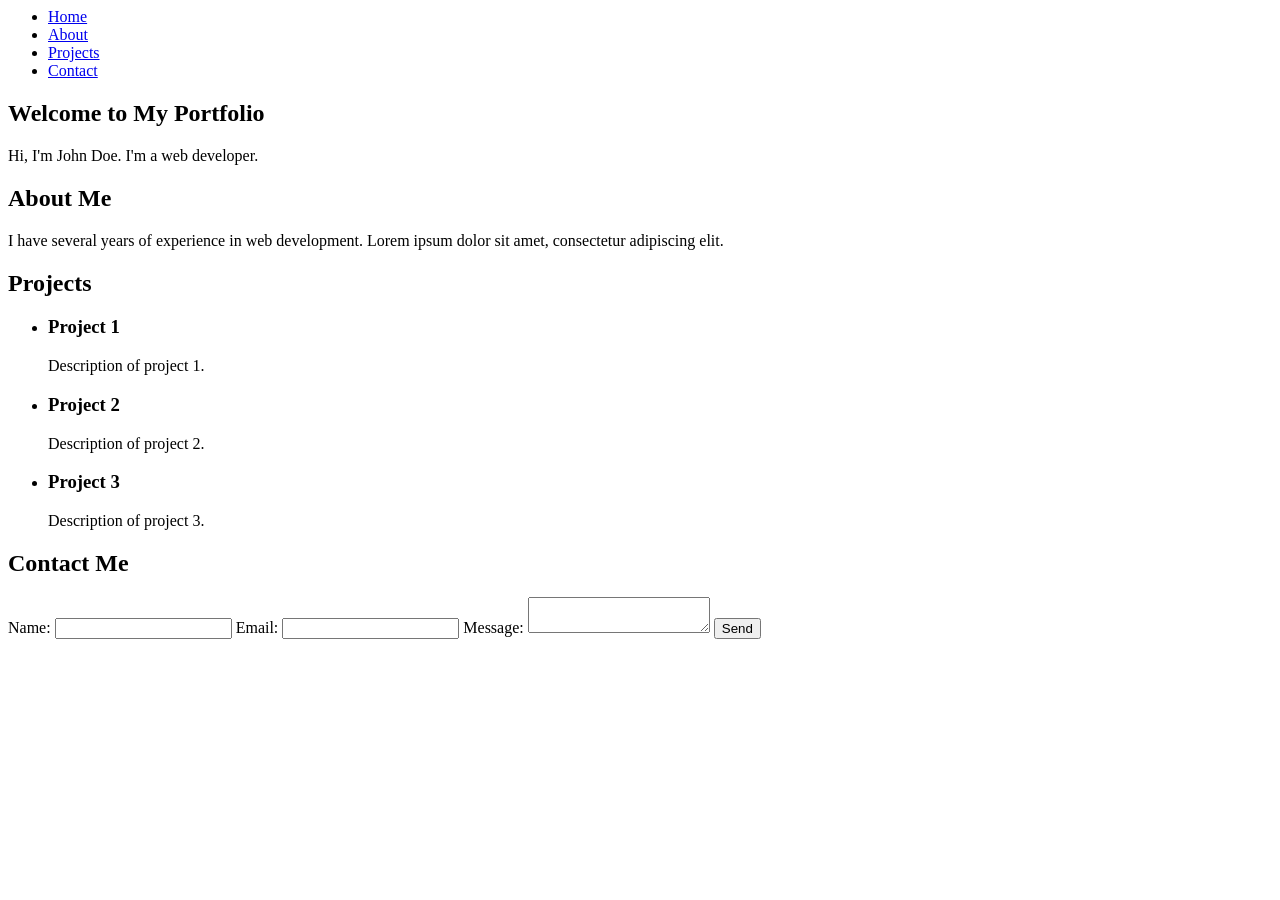
==== portfolio.html @ 41e05590 "Update portfolio.html" ====
<!-- <!DOCTYPE html> -->
<html>
<head>
  <title>My Portfolio</title>
  <link rel="stylesheet" type="text/css" href="CSS portfolio.css">
</head>
<body>
  <header>
    <nav>
      <ul>
        <li><a href="#home">Home</a></li>
        <li><a href="#about">About</a></li>
        <li><a href="#projects">Projects</a></li>
        <li><a href="#contact">Contact</a></li>
      </ul>
    </nav>
  </header>
  
  <section id="home">
    <h1>Welcome to My Portfolio</h1>
    <p>Hi, I'm John Doe. I'm a web developer.</p>
  </section>
  
  <section id="about">
    <h2>About Me</h2>
    <p>I have several years of experience in web development. Lorem ipsum dolor sit amet, consectetur adipiscing elit.</p>
  </section>
  
  <section id="projects">
    <h2>Projects</h2>
    <ul>
      <li>
        <h3>Project 1</h3>
        <p>Description of project 1.</p>
      </li>
      <li>
        <h3>Project 2</h3>
        <p>Description of project 2.</p>
      </li>
      <li>
        <h3>Project 3</h3>
        <p>Description of project 3.</p>
      </li>
    </ul>
  </section>
  
  <section id="contact">
    <h2>Contact Me</h2>
    <form>
      <label for="name">Name:</label>
      <input type="text" id="name" name="name" required>
      <label for="email">Email:</label>
      <input type="email" id="email" name="email" required>
      <label for="message">Message:</label>
      <textarea id="message" name="message" required></textarea>
      <input type="submit" value="Send">
    </form>
  </section>
  
  <script src="java portfolio.js"></script>
</body>
</html>
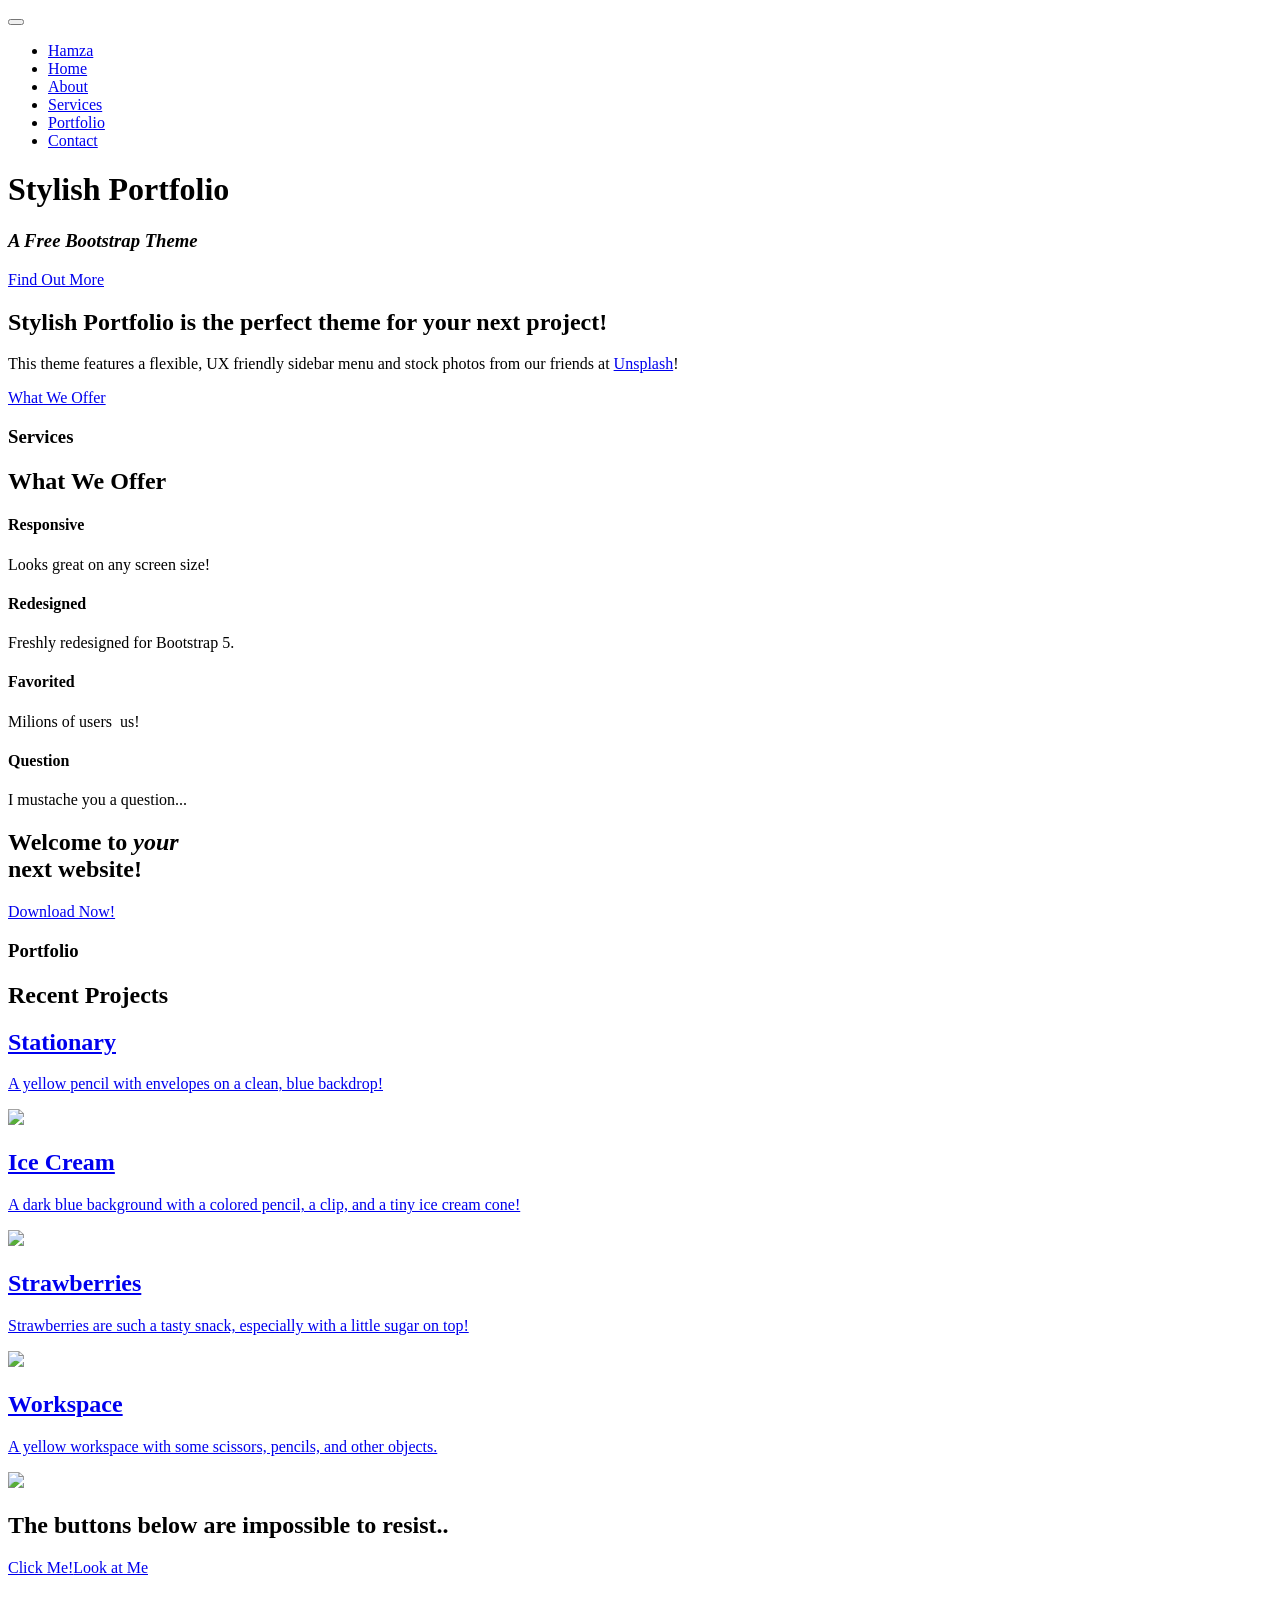
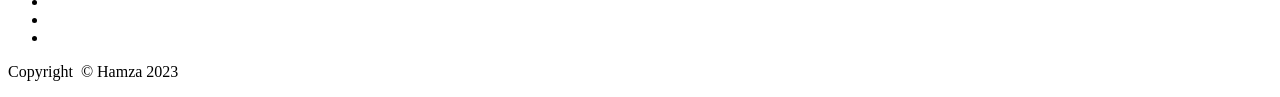
==== commit fd6065ae: "Update portfolio.html" ====
--- a/portfolio.html
+++ b/portfolio.html
@@ -1,62 +1,140 @@
-<!-- <!DOCTYPE html> -->
-<html>
+<!DOCTYPE html>
+<html data-bs-theme="light" lang="en">
+
 <head>
-  <title>My Portfolio</title>
-  <link rel="stylesheet" type="text/css" href="CSS portfolio.css">
+    <meta charset="utf-8">
+    <meta name="viewport" content="width=device-width, initial-scale=1.0, shrink-to-fit=no">
+    <title>Home - Hamza</title>
+    <link rel="stylesheet" href="assets/bootstrap/css/bootstrap.min.css">
+    <link rel="stylesheet" href="https://fonts.googleapis.com/css?family=Source+Sans+Pro:300,400,700,300italic,400italic,700italic&amp;display=swap">
+    <link rel="stylesheet" href="assets/fonts/font-awesome.min.css">
+    <link rel="stylesheet" href="assets/fonts/simple-line-icons.min.css">
 </head>
-<body>
-  <header>
-    <nav>
-      <ul>
-        <li><a href="#home">Home</a></li>
-        <li><a href="#about">About</a></li>
-        <li><a href="#projects">Projects</a></li>
-        <li><a href="#contact">Contact</a></li>
-      </ul>
+
+<body id="page-top"><a class="menu-toggle rounded" href="#"><i class="fa fa-bars"></i></a>
+    <nav class="navbar navbar-expand navbar-light" id="sidebar-wrapper">
+        <div class="container"><button data-bs-toggle="collapse" class="navbar-toggler d-none" data-bs-target="#"></button>
+            <div class="collapse navbar-collapse">
+                <ul class="navbar-nav sidebar-nav" id="sidebar-nav">
+                    <li class="nav-item sidebar-brand"><a class="nav-link active js-scroll-trigger" href="#page-top">Hamza</a></li>
+                    <li class="nav-item sidebar-nav-item"><a class="nav-link js-scroll-trigger" href="#page-top">Home</a></li>
+                    <li class="nav-item sidebar-nav-item"><a class="nav-link js-scroll-trigger" href="#about">About</a></li>
+                    <li class="nav-item sidebar-nav-item"><a class="nav-link js-scroll-trigger" href="#services">Services</a></li>
+                    <li class="nav-item sidebar-nav-item"><a class="nav-link js-scroll-trigger" href="#portfolio">Portfolio</a></li>
+                    <li class="nav-item sidebar-nav-item"><a class="nav-link js-scroll-trigger" href="#contact">Contact</a></li>
+                </ul>
+            </div>
+        </div>
     </nav>
-  </header>
-  
-  <section id="home">
-    <h1>Welcome to My Portfolio</h1>
-    <p>Hi, I'm John Doe. I'm a web developer.</p>
-  </section>
-  
-  <section id="about">
-    <h2>About Me</h2>
-    <p>I have several years of experience in web development. Lorem ipsum dolor sit amet, consectetur adipiscing elit.</p>
-  </section>
-  
-  <section id="projects">
-    <h2>Projects</h2>
-    <ul>
-      <li>
-        <h3>Project 1</h3>
-        <p>Description of project 1.</p>
-      </li>
-      <li>
-        <h3>Project 2</h3>
-        <p>Description of project 2.</p>
-      </li>
-      <li>
-        <h3>Project 3</h3>
-        <p>Description of project 3.</p>
-      </li>
-    </ul>
-  </section>
-  
-  <section id="contact">
-    <h2>Contact Me</h2>
-    <form>
-      <label for="name">Name:</label>
-      <input type="text" id="name" name="name" required>
-      <label for="email">Email:</label>
-      <input type="email" id="email" name="email" required>
-      <label for="message">Message:</label>
-      <textarea id="message" name="message" required></textarea>
-      <input type="submit" value="Send">
-    </form>
-  </section>
-  
-  <script src="java portfolio.js"></script>
+    <header class="d-flex masthead" style="background-image:url('assets/img/bg-masthead.jpg');">
+        <div class="container my-auto text-center">
+            <h1 class="mb-1">Stylish Portfoliо</h1>
+            <h3 class="mb-5"><em>A Free Bootstrap Theme</em></h3><a class="btn btn-primary btn-xl js-scroll-trigger" role="button" href="#about">Find Out More</a>
+            <div class="overlay"></div>
+        </div>
+    </header>
+    <section id="about" class="content-section bg-light">
+        <div class="container text-center">
+            <div class="row">
+                <div class="col-lg-10 mx-auto">
+                    <h2>Stylish Portfolio is the perfect theme for your next project!</h2>
+                    <p class="lead mb-5"><span>This theme features a flexible, UX friendly sidebar menu and stock photos from our friends at&nbsp;</span><a href="https://unsplash.com/">Unsplash</a><span>!</span></p><a class="btn btn-dark btn-xl js-scroll-trigger" role="button" href="#services">What We Offer</a>
+                </div>
+            </div>
+        </div>
+    </section>
+    <section id="services" class="content-section bg-primary text-white text-center">
+        <div class="container">
+            <div class="content-section-heading">
+                <h3 class="text-secondary mb-0">Services</h3>
+                <h2 class="mb-5">What We Offer</h2>
+            </div>
+            <div class="row">
+                <div class="col-md-6 col-lg-3 mb-5 mb-lg-0"><span class="mx-auto service-icon rounded-circle mb-3"><i class="icon-screen-smartphone"></i></span>
+                    <h4><strong>Responsive</strong></h4>
+                    <p class="mb-0 text-faded">Looks great on any screen size!</p>
+                </div>
+                <div class="col-md-6 col-lg-3 mb-5 mb-lg-0"><span class="mx-auto service-icon rounded-circle mb-3"><i class="icon-pencil"></i></span>
+                    <h4><strong>Redesigned</strong></h4>
+                    <p class="mb-0 text-faded">Freshly redesigned for Bootstrap 5.</p>
+                </div>
+                <div class="col-md-6 col-lg-3 mb-5 mb-lg-0"><span class="mx-auto service-icon rounded-circle mb-3"><i class="icon-like"></i></span>
+                    <h4><strong>Favorited</strong></h4>
+                    <p class="mb-0 text-faded"><span>Milions of users&nbsp;</span><i class="fa fa-heart"></i><span>&nbsp;us!</span></p>
+                </div>
+                <div class="col-md-6 col-lg-3 mb-5 mb-lg-0"><span class="mx-auto service-icon rounded-circle mb-3"><i class="icon-mustache"></i></span>
+                    <h4><strong>Question</strong></h4>
+                    <p class="mb-0 text-faded">I mustache you a question...</p>
+                </div>
+            </div>
+        </div>
+    </section>
+    <section class="callout" style="background:linear-gradient(90deg, rgba(255, 255, 255, 0.1) 0%, rgba(255, 255, 255, 0.1) 100%), url(&quot;assets/img/bg-callout.jpg&quot;);background-position:center center;background-repeat:no-repeat;background-size:cover;">
+        <div class="container text-center">
+            <h2 class="mx-auto mb-5"><span>Welcome to&nbsp;</span><em>your</em><span><br>next website!<br></span></h2><a class="btn btn-primary btn-xl" role="button" href="#">Download Now!</a>
+        </div>
+    </section>
+    <section id="portfolio" class="content-section">
+        <div class="container">
+            <div class="content-section-heading text-center">
+                <h3 class="text-secondary mb-0">Portfolio</h3>
+                <h2 class="mb-5">Recent Projects</h2>
+            </div>
+            <div class="row g-0">
+                <div class="col-lg-6"><a class="portfolio-item" href="#">
+                        <div class="caption">
+                            <div class="caption-content">
+                                <h2>Stationary</h2>
+                                <p class="mb-0">A yellow pencil with envelopes on a clean, blue backdrop!</p>
+                            </div>
+                        </div><img class="img-fluid" src="assets/img/portfolio-1.jpg">
+                    </a></div>
+                <div class="col-lg-6"><a class="portfolio-item" href="#">
+                        <div class="caption">
+                            <div class="caption-content">
+                                <h2>Ice Cream</h2>
+                                <p class="mb-0">A dark blue background with a colored pencil, a clip, and a tiny ice cream cone!</p>
+                            </div>
+                        </div><img class="img-fluid" src="assets/img/portfolio-2.jpg">
+                    </a></div>
+                <div class="col-lg-6"><a class="portfolio-item" href="#">
+                        <div class="caption">
+                            <div class="caption-content">
+                                <h2>Strawberries</h2>
+                                <p class="mb-0">Strawberries are such a tasty snack, especially with a little sugar on top!</p>
+                            </div>
+                        </div><img class="img-fluid" src="assets/img/portfolio-3.jpg">
+                    </a></div>
+                <div class="col-lg-6"><a class="portfolio-item" href="#">
+                        <div class="caption">
+                            <div class="caption-content">
+                                <h2>Workspace</h2>
+                                <p class="mb-0">A yellow workspace with some scissors, pencils, and other objects.</p>
+                            </div>
+                        </div><img class="img-fluid" src="assets/img/portfolio-4.jpg">
+                    </a></div>
+            </div>
+        </div>
+    </section>
+    <section class="content-section bg-primary text-white">
+        <div class="container text-center">
+            <h2 class="mb-4">The buttons below are impossible to resist..</h2><a class="btn btn-light btn-xl me-4" role="button" href="#">Click Me!</a><a class="btn btn-dark btn-xl me-4" role="button" href="#">Look at Me</a>
+        </div>
+    </section>
+    <section id="contact" class="map">
+        <footer class="footer text-center">
+            <div class="container">
+                <ul class="list-inline mb-5">
+                    <li class="list-inline-item">&nbsp;<a class="link-light social-link rounded-circle" href="#"><i class="icon-social-facebook"></i></a></li>
+                    <li class="list-inline-item">&nbsp;<a class="link-light social-link rounded-circle" href="#"><i class="icon-social-twitter"></i></a></li>
+                    <li class="list-inline-item">&nbsp;<a class="link-light social-link rounded-circle" href="#"><i class="icon-social-github"></i></a></li>
+                </ul>
+                <p class="text-muted mb-0 small">Copyright &nbsp;© Hamza 2023</p>
+            </div><a class="js-scroll-trigger scroll-to-top rounded" href="#page-top"><i class="fa fa-angle-up"></i></a>
+        </footer>
+    </section>
+    <script src="assets/bootstrap/js/bootstrap.min.js"></script>
+    <script src="assets/js/stylish-portfolio.js"></script>
 </body>
+
 </html>
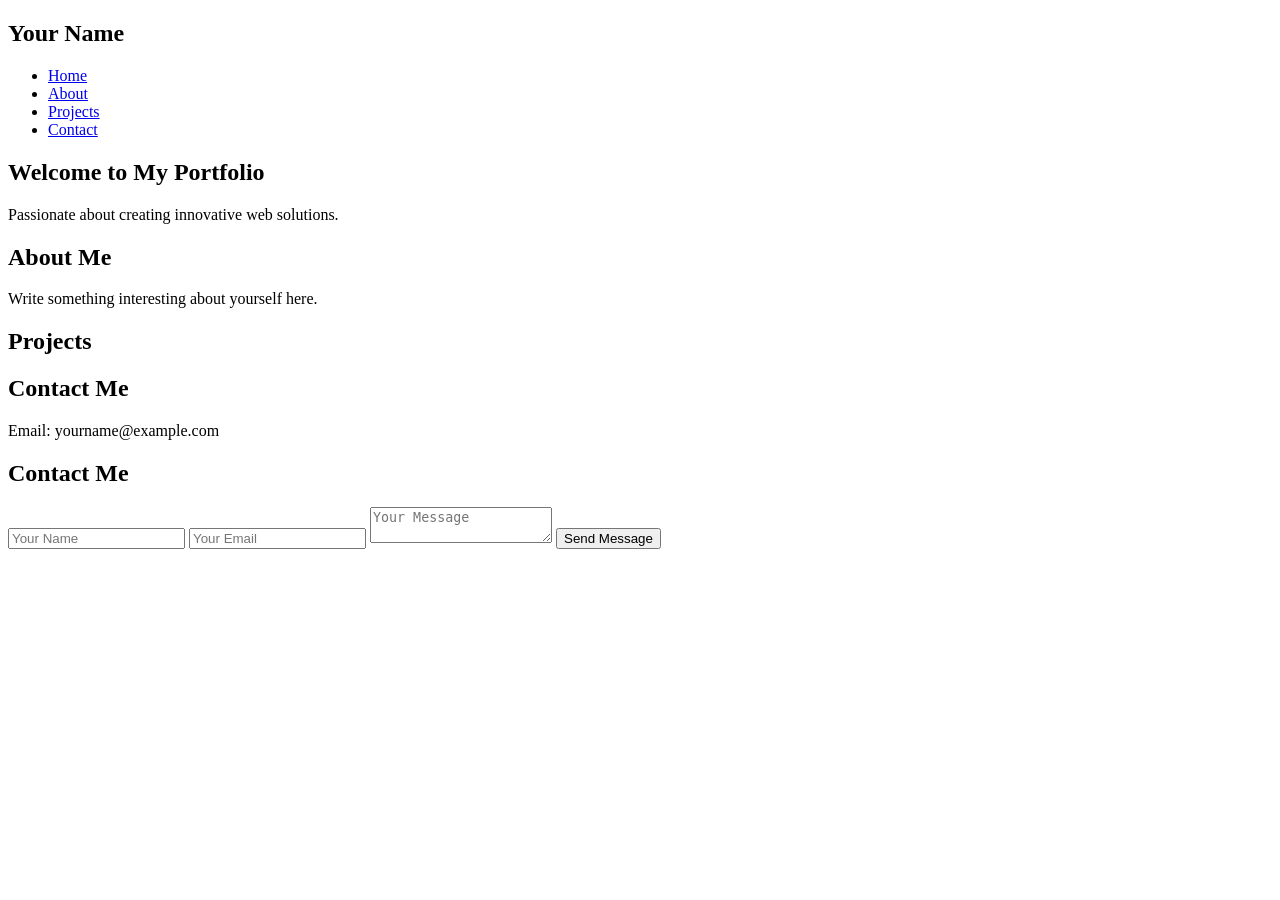
==== commit 6e3aa4aa: "Update portfolio.html" ====
--- a/portfolio.html
+++ b/portfolio.html
@@ -1,140 +1,75 @@
 <!DOCTYPE html>
-<html data-bs-theme="light" lang="en">
+<html lang="en">
 
 <head>
-    <meta charset="utf-8">
-    <meta name="viewport" content="width=device-width, initial-scale=1.0, shrink-to-fit=no">
-    <title>Home - Hamza</title>
-    <link rel="stylesheet" href="assets/bootstrap/css/bootstrap.min.css">
-    <link rel="stylesheet" href="https://fonts.googleapis.com/css?family=Source+Sans+Pro:300,400,700,300italic,400italic,700italic&amp;display=swap">
-    <link rel="stylesheet" href="assets/fonts/font-awesome.min.css">
-    <link rel="stylesheet" href="assets/fonts/simple-line-icons.min.css">
+    <meta charset="UTF-8">
+    <meta name="viewport" content="width=device-width, initial-scale=1.0">
+    <link rel="stylesheet" href="styles.css">
+    <title>Your Name - Portfolio</title>
 </head>
 
-<body id="page-top"><a class="menu-toggle rounded" href="#"><i class="fa fa-bars"></i></a>
-    <nav class="navbar navbar-expand navbar-light" id="sidebar-wrapper">
-        <div class="container"><button data-bs-toggle="collapse" class="navbar-toggler d-none" data-bs-target="#"></button>
-            <div class="collapse navbar-collapse">
-                <ul class="navbar-nav sidebar-nav" id="sidebar-nav">
-                    <li class="nav-item sidebar-brand"><a class="nav-link active js-scroll-trigger" href="#page-top">Hamza</a></li>
-                    <li class="nav-item sidebar-nav-item"><a class="nav-link js-scroll-trigger" href="#page-top">Home</a></li>
-                    <li class="nav-item sidebar-nav-item"><a class="nav-link js-scroll-trigger" href="#about">About</a></li>
-                    <li class="nav-item sidebar-nav-item"><a class="nav-link js-scroll-trigger" href="#services">Services</a></li>
-                    <li class="nav-item sidebar-nav-item"><a class="nav-link js-scroll-trigger" href="#portfolio">Portfolio</a></li>
-                    <li class="nav-item sidebar-nav-item"><a class="nav-link js-scroll-trigger" href="#contact">Contact</a></li>
+<body>
+    <header>
+        <nav>
+            <div class="container">
+                <h1>Your Name</h1>
+                <ul>
+                    <li><a href="#home">Home</a></li>
+                    <li><a href="#about">About</a></li>
+                    <li><a href="#projects">Projects</a></li>
+                    <li><a href="#contact">Contact</a></li>
                 </ul>
             </div>
-        </div>
-    </nav>
-    <header class="d-flex masthead" style="background-image:url('assets/img/bg-masthead.jpg');">
-        <div class="container my-auto text-center">
-            <h1 class="mb-1">Stylish Portfoliо</h1>
-            <h3 class="mb-5"><em>A Free Bootstrap Theme</em></h3><a class="btn btn-primary btn-xl js-scroll-trigger" role="button" href="#about">Find Out More</a>
-            <div class="overlay"></div>
-        </div>
+        </nav>
     </header>
-    <section id="about" class="content-section bg-light">
-        <div class="container text-center">
-            <div class="row">
-                <div class="col-lg-10 mx-auto">
-                    <h2>Stylish Portfolio is the perfect theme for your next project!</h2>
-                    <p class="lead mb-5"><span>This theme features a flexible, UX friendly sidebar menu and stock photos from our friends at&nbsp;</span><a href="https://unsplash.com/">Unsplash</a><span>!</span></p><a class="btn btn-dark btn-xl js-scroll-trigger" role="button" href="#services">What We Offer</a>
-                </div>
-            </div>
+
+    <section id="home" class="section">
+        <div class="container">
+            <h2>Welcome to My Portfolio</h2>
+            <p>Passionate about creating innovative web solutions.</p>
         </div>
     </section>
-    <section id="services" class="content-section bg-primary text-white text-center">
+
+    <section id="about" class="section">
         <div class="container">
-            <div class="content-section-heading">
-                <h3 class="text-secondary mb-0">Services</h3>
-                <h2 class="mb-5">What We Offer</h2>
-            </div>
-            <div class="row">
-                <div class="col-md-6 col-lg-3 mb-5 mb-lg-0"><span class="mx-auto service-icon rounded-circle mb-3"><i class="icon-screen-smartphone"></i></span>
-                    <h4><strong>Responsive</strong></h4>
-                    <p class="mb-0 text-faded">Looks great on any screen size!</p>
-                </div>
-                <div class="col-md-6 col-lg-3 mb-5 mb-lg-0"><span class="mx-auto service-icon rounded-circle mb-3"><i class="icon-pencil"></i></span>
-                    <h4><strong>Redesigned</strong></h4>
-                    <p class="mb-0 text-faded">Freshly redesigned for Bootstrap 5.</p>
-                </div>
-                <div class="col-md-6 col-lg-3 mb-5 mb-lg-0"><span class="mx-auto service-icon rounded-circle mb-3"><i class="icon-like"></i></span>
-                    <h4><strong>Favorited</strong></h4>
-                    <p class="mb-0 text-faded"><span>Milions of users&nbsp;</span><i class="fa fa-heart"></i><span>&nbsp;us!</span></p>
-                </div>
-                <div class="col-md-6 col-lg-3 mb-5 mb-lg-0"><span class="mx-auto service-icon rounded-circle mb-3"><i class="icon-mustache"></i></span>
-                    <h4><strong>Question</strong></h4>
-                    <p class="mb-0 text-faded">I mustache you a question...</p>
-                </div>
-            </div>
+            <h2>About Me</h2>
+            <p>Write something interesting about yourself here.</p>
         </div>
     </section>
-    <section class="callout" style="background:linear-gradient(90deg, rgba(255, 255, 255, 0.1) 0%, rgba(255, 255, 255, 0.1) 100%), url(&quot;assets/img/bg-callout.jpg&quot;);background-position:center center;background-repeat:no-repeat;background-size:cover;">
-        <div class="container text-center">
-            <h2 class="mx-auto mb-5"><span>Welcome to&nbsp;</span><em>your</em><span><br>next website!<br></span></h2><a class="btn btn-primary btn-xl" role="button" href="#">Download Now!</a>
+
+    <section id="projects" class="section">
+        <div class="container">
+            <h2>Projects</h2>
+            <!-- Your projects content goes here -->
         </div>
     </section>
-    <section id="portfolio" class="content-section">
+
+    <section id="contact" class="section">
         <div class="container">
-            <div class="content-section-heading text-center">
-                <h3 class="text-secondary mb-0">Portfolio</h3>
-                <h2 class="mb-5">Recent Projects</h2>
-            </div>
-            <div class="row g-0">
-                <div class="col-lg-6"><a class="portfolio-item" href="#">
-                        <div class="caption">
-                            <div class="caption-content">
-                                <h2>Stationary</h2>
-                                <p class="mb-0">A yellow pencil with envelopes on a clean, blue backdrop!</p>
-                            </div>
-                        </div><img class="img-fluid" src="assets/img/portfolio-1.jpg">
-                    </a></div>
-                <div class="col-lg-6"><a class="portfolio-item" href="#">
-                        <div class="caption">
-                            <div class="caption-content">
-                                <h2>Ice Cream</h2>
-                                <p class="mb-0">A dark blue background with a colored pencil, a clip, and a tiny ice cream cone!</p>
-                            </div>
-                        </div><img class="img-fluid" src="assets/img/portfolio-2.jpg">
-                    </a></div>
-                <div class="col-lg-6"><a class="portfolio-item" href="#">
-                        <div class="caption">
-                            <div class="caption-content">
-                                <h2>Strawberries</h2>
-                                <p class="mb-0">Strawberries are such a tasty snack, especially with a little sugar on top!</p>
-                            </div>
-                        </div><img class="img-fluid" src="assets/img/portfolio-3.jpg">
-                    </a></div>
-                <div class="col-lg-6"><a class="portfolio-item" href="#">
-                        <div class="caption">
-                            <div class="caption-content">
-                                <h2>Workspace</h2>
-                                <p class="mb-0">A yellow workspace with some scissors, pencils, and other objects.</p>
-                            </div>
-                        </div><img class="img-fluid" src="assets/img/portfolio-4.jpg">
-                    </a></div>
-            </div>
+            <h2>Contact Me</h2>
+            <p>Email: yourname@example.com</p>
         </div>
     </section>
-    <section class="content-section bg-primary text-white">
-        <div class="container text-center">
-            <h2 class="mb-4">The buttons below are impossible to resist..</h2><a class="btn btn-light btn-xl me-4" role="button" href="#">Click Me!</a><a class="btn btn-dark btn-xl me-4" role="button" href="#">Look at Me</a>
-        </div>
-    </section>
-    <section id="contact" class="map">
-        <footer class="footer text-center">
-            <div class="container">
-                <ul class="list-inline mb-5">
-                    <li class="list-inline-item">&nbsp;<a class="link-light social-link rounded-circle" href="#"><i class="icon-social-facebook"></i></a></li>
-                    <li class="list-inline-item">&nbsp;<a class="link-light social-link rounded-circle" href="#"><i class="icon-social-twitter"></i></a></li>
-                    <li class="list-inline-item">&nbsp;<a class="link-light social-link rounded-circle" href="#"><i class="icon-social-github"></i></a></li>
-                </ul>
-                <p class="text-muted mb-0 small">Copyright &nbsp;© Hamza 2023</p>
-            </div><a class="js-scroll-trigger scroll-to-top rounded" href="#page-top"><i class="fa fa-angle-up"></i></a>
-        </footer>
-    </section>
-    <script src="assets/bootstrap/js/bootstrap.min.js"></script>
-    <script src="assets/js/stylish-portfolio.js"></script>
+
+    <!-- ... (previous HTML code remains unchanged) ... -->
+
+<section id="contact" class="section">
+    <div class="container">
+        <h2>Contact Me</h2>
+        <form id="contact-form">
+            <input type="text" id="name" placeholder="Your Name" required>
+            <input type="email" id="email" placeholder="Your Email" required>
+            <textarea id="message" placeholder="Your Message" required></textarea>
+            <button type="submit">Send Message</button>
+        </form>
+        <p id="success-message"></p>
+    </div>
+</section>
+
+<!-- ... (remaining HTML code remains unchanged) ... -->
+
+
+    <script src="script.js"></script>
 </body>
 
 </html>
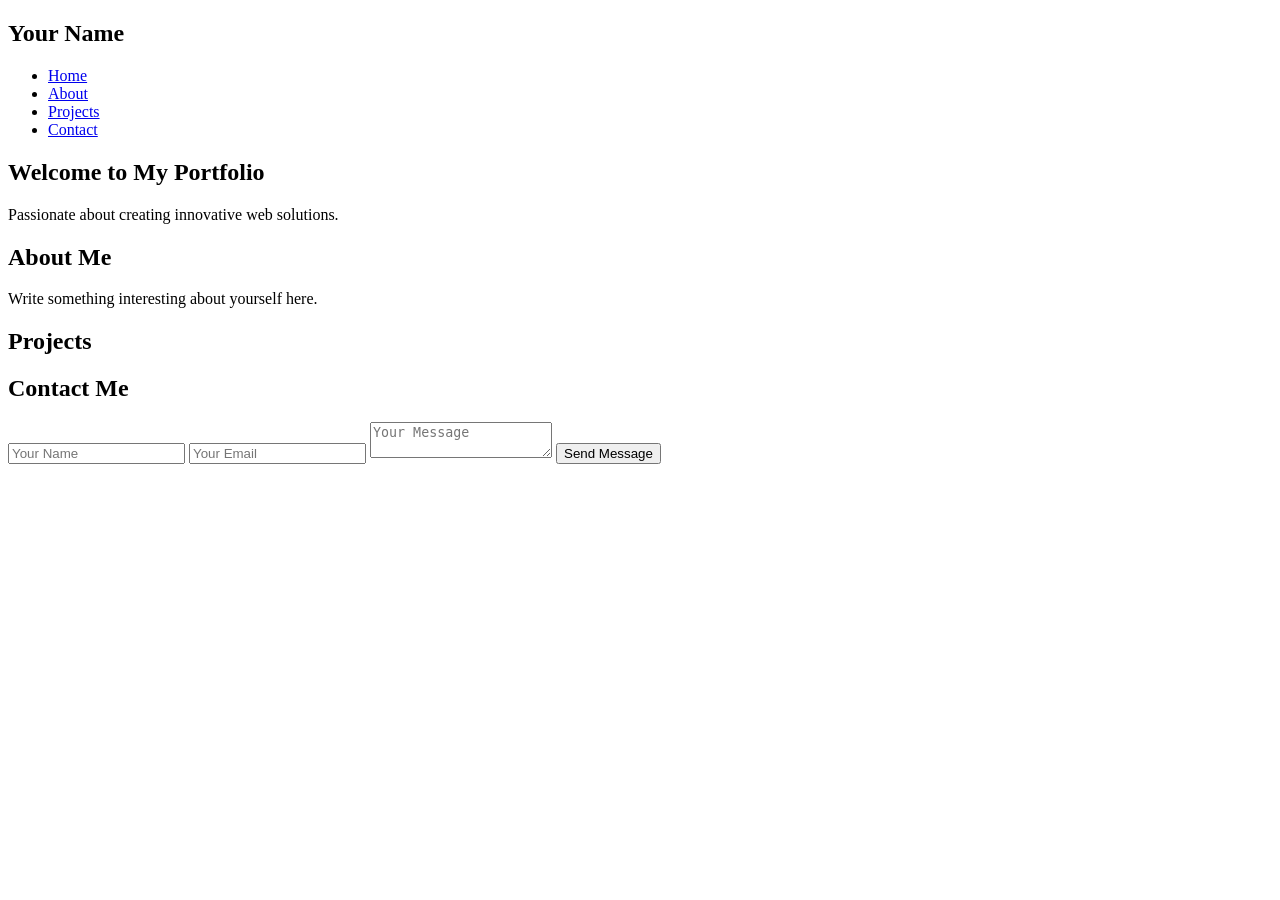
==== commit b49795e6: "Update portfolio.html" ====
--- a/portfolio.html
+++ b/portfolio.html
@@ -4,7 +4,7 @@
 <head>
     <meta charset="UTF-8">
     <meta name="viewport" content="width=device-width, initial-scale=1.0">
-    <link rel="stylesheet" href="styles.css">
+    <link rel="stylesheet" href="CSS portfolio.css">
     <title>Your Name - Portfolio</title>
 </head>
 
@@ -47,29 +47,17 @@
     <section id="contact" class="section">
         <div class="container">
             <h2>Contact Me</h2>
-            <p>Email: yourname@example.com</p>
+            <form id="contact-form">
+                <input type="text" id="name" placeholder="Your Name" required>
+                <input type="email" id="email" placeholder="Your Email" required>
+                <textarea id="message" placeholder="Your Message" required></textarea>
+                <button type="submit">Send Message</button>
+            </form>
+            <p id="success-message"></p>
         </div>
     </section>
 
-    <!-- ... (previous HTML code remains unchanged) ... -->
-
-<section id="contact" class="section">
-    <div class="container">
-        <h2>Contact Me</h2>
-        <form id="contact-form">
-            <input type="text" id="name" placeholder="Your Name" required>
-            <input type="email" id="email" placeholder="Your Email" required>
-            <textarea id="message" placeholder="Your Message" required></textarea>
-            <button type="submit">Send Message</button>
-        </form>
-        <p id="success-message"></p>
-    </div>
-</section>
-
-<!-- ... (remaining HTML code remains unchanged) ... -->
-
-
-    <script src="script.js"></script>
+    <script src="java portfolio.js"></script>
 </body>
 
 </html>
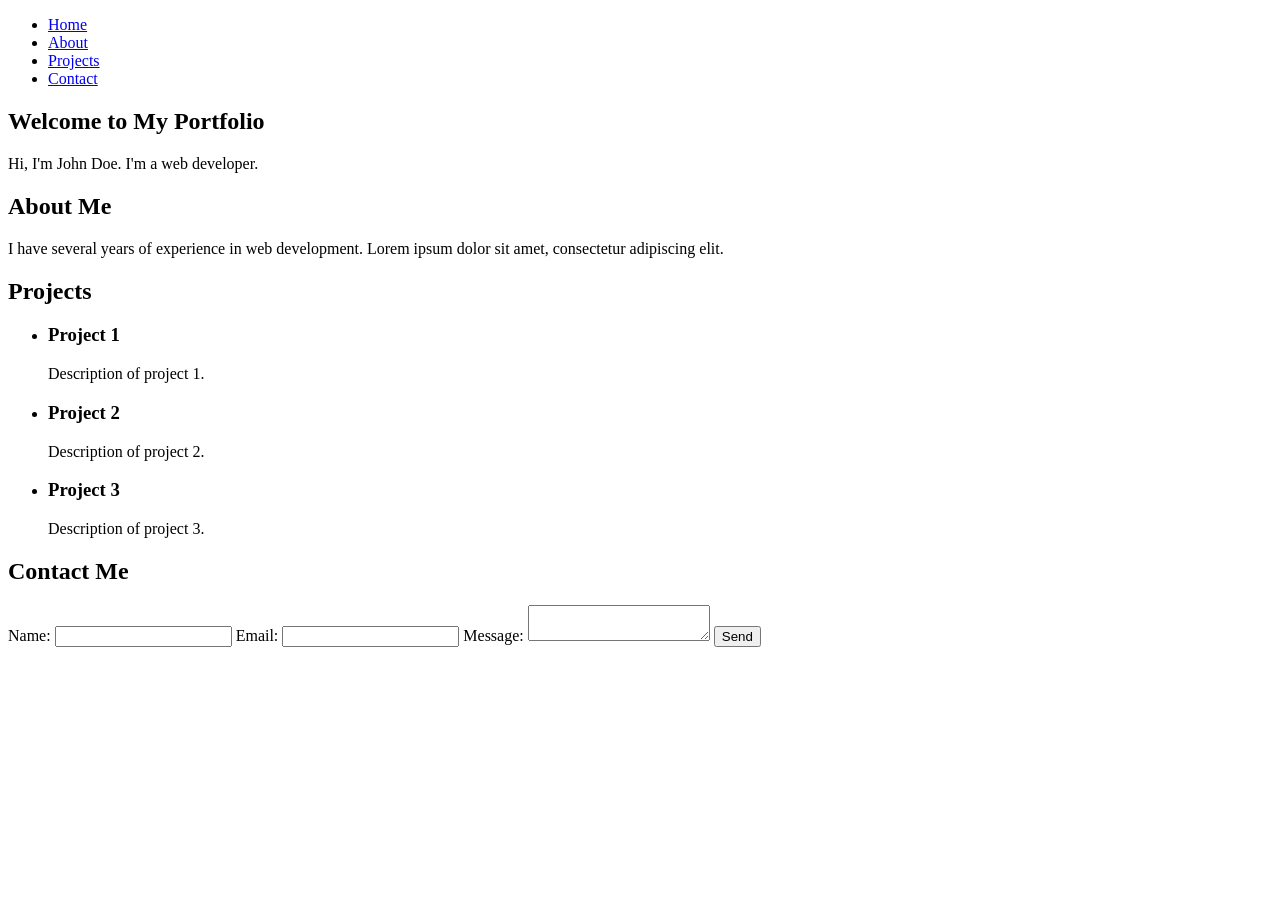
==== commit 21b68b9c: "Update portfolio.html" ====
--- a/portfolio.html
+++ b/portfolio.html
@@ -1,63 +1,62 @@
 <!DOCTYPE html>
-<html lang="en">
-
+<html>
 <head>
-    <meta charset="UTF-8">
-    <meta name="viewport" content="width=device-width, initial-scale=1.0">
-    <link rel="stylesheet" href="CSS portfolio.css">
-    <title>Your Name - Portfolio</title>
+  <title>My Portfolio</title>
+  <link rel="stylesheet" type="text/css" href="styles.css">
 </head>
-
 <body>
-    <header>
-        <nav>
-            <div class="container">
-                <h1>Your Name</h1>
-                <ul>
-                    <li><a href="#home">Home</a></li>
-                    <li><a href="#about">About</a></li>
-                    <li><a href="#projects">Projects</a></li>
-                    <li><a href="#contact">Contact</a></li>
-                </ul>
-            </div>
-        </nav>
-    </header>
-
-    <section id="home" class="section">
-        <div class="container">
-            <h2>Welcome to My Portfolio</h2>
-            <p>Passionate about creating innovative web solutions.</p>
-        </div>
-    </section>
-
-    <section id="about" class="section">
-        <div class="container">
-            <h2>About Me</h2>
-            <p>Write something interesting about yourself here.</p>
-        </div>
-    </section>
-
-    <section id="projects" class="section">
-        <div class="container">
-            <h2>Projects</h2>
-            <!-- Your projects content goes here -->
-        </div>
-    </section>
-
-    <section id="contact" class="section">
-        <div class="container">
-            <h2>Contact Me</h2>
-            <form id="contact-form">
-                <input type="text" id="name" placeholder="Your Name" required>
-                <input type="email" id="email" placeholder="Your Email" required>
-                <textarea id="message" placeholder="Your Message" required></textarea>
-                <button type="submit">Send Message</button>
-            </form>
-            <p id="success-message"></p>
-        </div>
-    </section>
-
-    <script src="java portfolio.js"></script>
+  <header>
+    <nav>
+      <ul>
+        <li><a href="#home">Home</a></li>
+        <li><a href="#about">About</a></li>
+        <li><a href="#projects">Projects</a></li>
+        <li><a href="#contact">Contact</a></li>
+      </ul>
+    </nav>
+  </header>
+  
+  <section id="home">
+    <h1>Welcome to My Portfolio</h1>
+    <p>Hi, I'm John Doe. I'm a web developer.</p>
+  </section>
+  
+  <section id="about">
+    <h2>About Me</h2>
+    <p>I have several years of experience in web development. Lorem ipsum dolor sit amet, consectetur adipiscing elit.</p>
+  </section>
+  
+  <section id="projects">
+    <h2>Projects</h2>
+    <ul>
+      <li>
+        <h3>Project 1</h3>
+        <p>Description of project 1.</p>
+      </li>
+      <li>
+        <h3>Project 2</h3>
+        <p>Description of project 2.</p>
+      </li>
+      <li>
+        <h3>Project 3</h3>
+        <p>Description of project 3.</p>
+      </li>
+    </ul>
+  </section>
+  
+  <section id="contact">
+    <h2>Contact Me</h2>
+    <form>
+      <label for="name">Name:</label>
+      <input type="text" id="name" name="name" required>
+      <label for="email">Email:</label>
+      <input type="email" id="email" name="email" required>
+      <label for="message">Message:</label>
+      <textarea id="message" name="message" required></textarea>
+      <input type="submit" value="Send">
+    </form>
+  </section>
+  
+  <script src="script.js"></script>
 </body>
-
 </html>
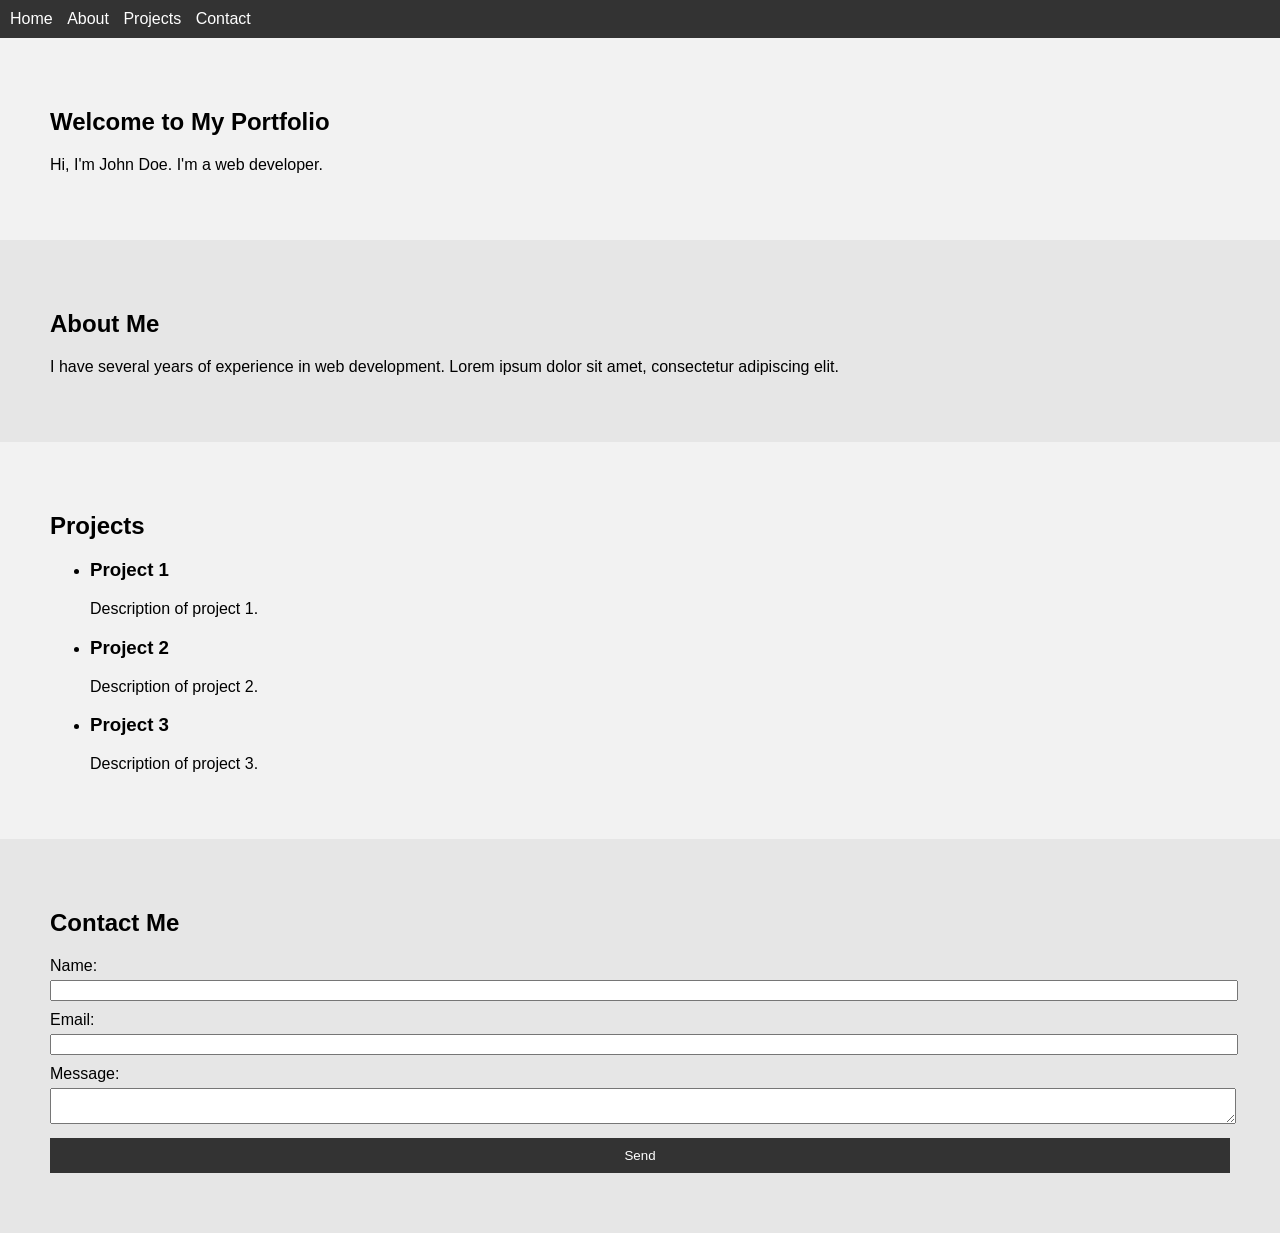
==== commit f4ac1a8f: "Update portfolio.html" ====
--- a/portfolio.html
+++ b/portfolio.html
@@ -2,7 +2,7 @@
 <html>
 <head>
   <title>My Portfolio</title>
-  <link rel="stylesheet" type="text/css" href="styles.css">
+  <link rel="stylesheet" type="text/css" href="css portfolio.css">
 </head>
 <body>
   <header>
@@ -57,6 +57,6 @@
     </form>
   </section>
   
-  <script src="script.js"></script>
+  <script src="java portfolio.js"></script>
 </body>
 </html>
--- a/css portfolio.css
+++ b/css portfolio.css
@@ -0,0 +1,70 @@
+body {
+  font-family: Arial, sans-serif;
+  margin: 0;
+  padding: 0;
+}
+
+header {
+  background-color: #333;
+  color: #fff;
+  padding: 10px;
+}
+
+nav ul {
+  list-style-type: none;
+  padding: 0;
+  margin: 0;
+}
+
+nav ul li {
+  display: inline;
+  margin-right: 10px;
+}
+
+nav ul li a {
+  color: #fff;
+  text-decoration: none;
+}
+
+section {
+  padding: 50px;
+}
+
+#home {
+  background-color: #f2f2f2;
+}
+
+#about {
+  background-color: #e6e6e6;
+}
+
+#projects {
+  background-color: #f2f2f2;
+}
+
+#contact {
+  background-color: #e6e6e6;
+}
+
+form label {
+  display: block;
+  margin-bottom: 5px;
+}
+
+form input,
+form textarea {
+  margin-bottom: 10px;
+  width: 100%;
+}
+
+form input[type="submit"] {
+  background-color: #333;
+  color: #fff;
+  cursor: pointer;
+  padding: 10px;
+  border: none;
+}
+
+form input[type="submit"]:hover {
+  background-color: #555;
+}
